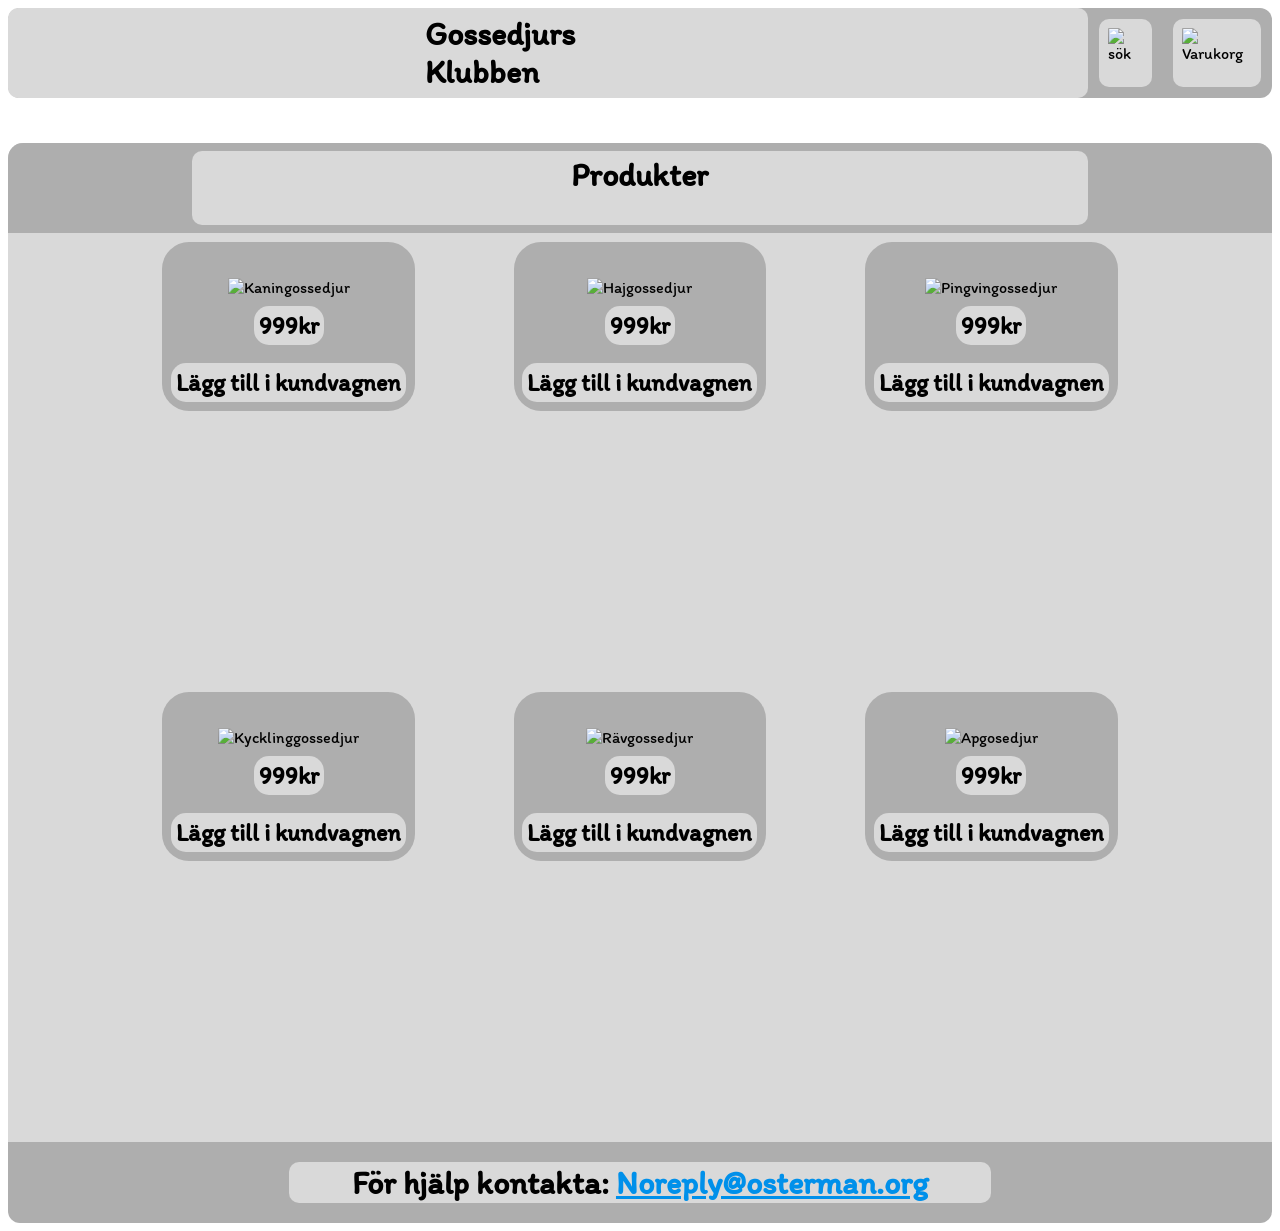
==== Slutprojekt/index.html @ 17f6d7ed "lkjhghj" ====
<!DOCTYPE html>
<html lang="sv">

<head>
    <meta charset="UTF-8">
    <meta name="viewport" content="width=device-width, initial-scale=1.0">
    <title>Gossedjurs Klubben</title>
    <link rel="stylesheet" href="style.css">
    <script defer src="scripts.js"></script>
</head>

<body onload="updateCartAmount()">
    <header>
        <h1>Gossedjurs Klubben</h1>
        <!--<button type="button"><img src="./img/ShoppingCart.webp" alt="Cart"></button>-->
        <img class="Button" src="./img/Search.webp" alt="sök" onclick="test()">
        <img class="Button" id="cartIcon" src="./img/ShoppingCart.webp" alt="Varukorg"
            onclick="toOtherPage('Checkout.html')">
    </header>
    <div id="ProductSection"></div>
    <div id="ProductHeader">
        <h1>Produkter</h1>
    </div>
    <div id="Kaningossedjur">
        <div class="Products">
            <img src="./img/Bunny.webp" alt="Kaningossedjur">
            <h2>999kr</h2>
            <h2 class="Button" onclick="sendProductToCart('Kaningossedjur')">Lägg till i kundvagnen</h2>
        </div>
    </div>
    <div id="Hajgossedjur">
        <div class="Products">
            <img src="./img/Shark.webp" alt="Hajgossedjur" onclick="updateCartAmmount()">
            <h2>999kr</h2>
            <h2 class="Button" onclick="sendProductToCart('Hajgossedjur')">Lägg till i kundvagnen</h2>
        </div>
    </div>
    <div id="Pingvingossedjur">
        <div class="Products">
            <img src="./img/Penguin.webp" alt="Pingvingossedjur">
            <h2>999kr</h2>
            <h2 class="Button" onclick="sendProductToCart('Pingvingossedjur')">Lägg till i kundvagnen</h2>
        </div>
    </div>
    <div id="Kycklinggossedjur">
        <div class="Products">
            <img src="./img/Chicken.webp" alt="Kycklinggossedjur">
            <h2>999kr</h2>
            <h2 class="Button" onclick="sendProductToCart('Kycklinggossedjur')">Lägg till i kundvagnen</h2>
        </div>
    </div>
    <div id="Rävgossedjur">
        <div class="Products">
            <img src="./img/Fox.webp" alt="Rävgossedjur">
            <h2>999kr</h2>
            <h2 class="Button" onclick="sendProductToCart('Rävgossedjur')">Lägg till i kundvagnen</h2>
        </div>
    </div>
    <div id="Apgosedjur">
        <div class="Products">
            <img src="./img/Monkey.webp" alt="Apgosedjur">
            <h2>999kr</h2>
            <h2 class="Button" onclick="sendProductToCart('Apgosedjur')">Lägg till i kundvagnen</h2>
        </div>
    </div>
    <footer>
        <h1>För hjälp kontakta: <a href="mailto:Noreply@osterman.org">Noreply@osterman.org</a></h1>
    </footer>
</body>

</html>
---- Slutprojekt/style.css ----
@import url('https://fonts.googleapis.com/css2?family=Inter:ital,opsz,wght@0,14..32,100..900;1,14..32,100..900&family=Itim&family=Nunito:ital,wght@0,200..1000;1,200..1000&display=swap');

@media screen and (max-width: 767px){
    body{
        display:flex;
        flex-direction: column;
        font-family: Itim, sans-serif;
    }
    header{
        display: flex;
        background-color: #AEAEAE;
        justify-content: space-around;
        border-radius: 20px;
        flex-direction: row;
        position: sticky;
        top: 5px;
        max-height: 10vh;
    }
    header>h1{
        background-color: #D9D9D9;
        padding-right: 20px;
        padding-left: 20px;
        padding-bottom: 5px;
        padding-top: 5px;
        border-radius: 15px;
        align-self: center;
        font-size: x-large;
    }
    header>img{
        display: flex;
        justify-content: stretch;
        max-width: 15px;
        max-height: 15px;
        align-self: center;
        padding: 10px;
        margin: 1.2vh;
        background-color: #D9D9D9;
        border-radius: 10px;
    }

    #ProductSection{
        margin-top: 20px;
        background-color: #D9D9D9;
        border-radius: 15px;
    }
    #ProductHeader{
        background-color:#AEAEAE;
        display: flex;
        justify-content: center;
        border-top-left-radius: 15px;
        border-top-right-radius: 15px;
        padding-top: 0;
    }
    #ProductHeader>h1{
        background-color: #D9D9D9;
        border-radius: 10px;
        padding-left: 30%;
        padding-right: 30%;
        padding-bottom: 5px;
        padding-top: 5px;
        margin-top: 8px;
        margin-bottom: 8px;
    }
    .Products{
        background-color: #AEAEAE;
        display: flex;
        flex-direction: column;
        margin-top: 1vh;
        margin-bottom: 2vh;
        margin-left: 5%;
        margin-right: 5%;
        border-radius: 27px;
        align-self: center;
    }
    .Products>img{
        display: flex;
        justify-content:stretch;
        align-self: center;
        max-width: 80%;
        padding-top: 4vh;
        max-height: 28vh;
    }
    .Products>h2{
        align-self: center;
        margin-top: 8px;
        padding-bottom: 8px;
        margin-bottom: 1vh;
        margin-top: 1vh;
        background-color: #D9D9D9;
        border-radius: 15px;
        padding-left: 5px;
        padding: 5px;
    }

    #Kaningossedjur{
        min-width: 0;
        min-height: 0;
    }
    #Hajgossedjur{
        min-width: 0;
        min-height: 0;
    }
    #Pingvingossedjur{
        min-width: 0;
        min-height: 0;
    }
    #Kycklinggossedjur{
        min-width: 0;
        min-height: 0;
    }
    #Rävgossedjur{
        min-width: 0;
        min-height: 0;
    }
    #Apgosedjur{
        min-width: 0;
        min-height: 0;
    }
    footer{
        display: block;
        margin-top: 1vh;
        background-color: #AEAEAE;
        border-bottom-left-radius: 20px;
        border-bottom-right-radius: 20px;
    }
    footer>h1{
        padding-top: 0.2vh;
        padding-bottom: 0.2vh;
        background-color: #D9D9D9;
        border-radius: 10px;
    }
    a:link{
        color: #0090EA;;
    }
    #cartItemCounter{
    z-index: 999;
    position: absolute;
    right: .5%;
    top: -1vh;
    background-color: red;
    padding-left: 5px;
    padding-right: 5px;
    padding-top: 2px;
    padding-bottom: 5px;
    border-radius: 500px;
    color:white;
}
}
@media screen and (min-width: 767px) and (max-width: 1022px){
    body{
        display:grid;
        grid-template-columns:0.25fr 2fr 0.25fr 2fr 0.25fr;
        grid-template-rows: 5vh 5vh 5vh 50vh 50vh 50vh 8vh;
        font-family: Itim, sans-serif;
    }
    header{
        grid-row: 1/2;
        grid-column: 1/6;
        display: flex;
        background-color: #AEAEAE;
        justify-content: space-around;
        border-radius: 12px;
        flex-direction: row;
        position: sticky;
        top: 5px
    }
    header>h1{
        background-color: #D9D9D9;
        padding-right: 25%;
        padding-left: 25%;
        padding-bottom: 0.25vh;
        padding-top: 0.25vh;
        border-radius: 10px;
        align-self: center;
        font-size: xx-large;
    }
    header>img{
        display: flex;
        justify-content: stretch;
        padding: 0.25vh;
        margin: 0.9vh;
        background-color: #D9D9D9;
        border-radius: 10px;
    }

    #ProductSection{
        grid-column: 1/6;
        grid-row: 3/7;
        background-color: #D9D9D9;
        border-radius: 15px;
    }
    #ProductHeader{
        background-color:#AEAEAE;
        display: flex;
        justify-content: center;
        border-top-left-radius: 15px;
        border-top-right-radius: 15px;
        grid-row: 3/4;
        grid-column: 1/6;
        padding-top: 0;
    }
    #ProductHeader>h1{
        background-color: #D9D9D9;
        border-radius: 10px;
        padding-left: 30%;
        padding-right: 30%;
        padding-bottom: 5px;
        padding-top: 5px;
        margin-top: 10px;
        margin-bottom: 10px;
        align-self: center;
        font-size: x-large;
    }
    .Products{
        background-color: #AEAEAE;
        display: flex;
        flex-direction: column;
        margin-top: 1vh;
        margin-bottom: 2vh;
        margin-left: 5%;
        margin-right: 5%;
        border-radius: 27px;
        align-self: center;
    }
    .Products>img{
        display: flex;
        justify-content:stretch;
        align-self: center;
        max-width: 80%;
        padding-top: 4vh;
        max-height: 28vh;
    }
    .Products>h2{
        align-self: center;
        margin-top: 8px;
        padding-bottom: 8px;
        margin-bottom: 1vh;
        margin-top: 1vh;
        background-color: #D9D9D9;
        border-radius: 15px;
        padding-left: 5px;
        padding: 5px;
        font-size: xx-large;
    }

    #Kaningossedjur{
        grid-row: 4/5;
        grid-column: 2/3;
        min-width: 0;
        min-height: 0;
    }
    #Hajgossedjur{
        grid-row: 4/5;
        grid-column: 4/5;
        min-width: 0;
        min-height: 0;
    }
    #Pingvingossedjur{
        grid-row: 6/7;
        grid-column: 2/3;
        min-width: 0;
        min-height: 0;
    }
    #Kycklinggossedjur{
        grid-row: 5/6;
        grid-column: 2/3;
        min-width: 0;
        min-height: 0;
    }
    #Rävgossedjur{
        grid-row: 5/6;
        grid-column: 4/5;
        min-width: 0;
        min-height: 0;
    }
    #Apgosedjur{
        grid-row: 6/7;
        grid-column: 4/5;
        min-width: 0;
        min-height: 0;
    }
    footer{
        margin-top: 1vh;
        grid-row: 7/8;
        grid-column: 1/6;
        display: flex;
        background-color: #AEAEAE;
        justify-content: center;
        border-bottom-left-radius: 12px;
        border-bottom-right-radius: 12px;
        flex-direction: row;
        font-size: smaller;
    }
    footer>h1{
        padding-top: 0.3vh;
        padding-bottom: 0.3vh;
        padding-left: 10%;
        padding-right: 10%;
        background-color: #D9D9D9;
        border-radius: 10px;
        align-self: center;
    }
    a:link{
        color: #0090EA;;
    }
    #cartItemCounter{
    z-index: 999;
    position: absolute;
    right: .5%;
    top: -1.3vh;
    background-color: red;
    padding-left: 5px;
    padding-right: 5px;
    padding-top: 2px;
    padding-bottom: 5px;
    border-radius: 500px;
    color:white;
}

}
@media screen and (min-width: 1023px){
    body{
        display:grid;
        grid-template-columns:0.5fr 1fr 0.25fr 1fr 0.25fr 1fr 0.5fr;
        grid-template-rows: 10vh 5vh 10vh 50vh 50vh 10vh;
        font-family: Itim, sans-serif;
    }
    header{
        grid-row: 1/2;
        grid-column: 1/8;
        display: flex;
        background-color: #AEAEAE;
        justify-content: space-around;
        border-radius: 12px;
        flex-direction: row;
        position: sticky;
        top: 5px
    }
    header>h1{
        background-color: #D9D9D9;
        padding-right: 33%;
        padding-left: 33%;
        padding-bottom: 0.8vh;
        padding-top: 0.8vh;
        border-radius: 10px;
        align-self: center;
    }
    header>img{
        display: flex;
        justify-content: stretch;
        padding: 1vh;
        margin: 1.2vh;
        background-color: #D9D9D9;
        border-radius: 10px;
    }

    #ProductSection{
        grid-column: 1/8;
        grid-row: 3/7;
        background-color: #D9D9D9;
        border-radius: 15px;
    }
    #ProductHeader{
        background-color:#AEAEAE;
        display: flex;
        justify-content: center;
        border-top-left-radius: 15px;
        border-top-right-radius: 15px;
        grid-row: 3/4;
        grid-column: 1/8;
        padding-top: 0;
    }
    #ProductHeader>h1{
        background-color: #D9D9D9;
        border-radius: 10px;
        padding-left: 30%;
        padding-right: 30%;
        padding-bottom: 5px;
        padding-top: 5px;
        margin-top: 8px;
        margin-bottom: 8px;
    }
    .Products{
        background-color: #AEAEAE;
        display: flex;
        flex-direction: column;
        margin-top: 1vh;
        margin-bottom: 2vh;
        margin-left: 5%;
        margin-right: 5%;
        border-radius: 27px;
        align-self: center;
    }
    .Products>img{
        display: flex;
        justify-content:stretch;
        align-self: center;
        max-width: 80%;
        padding-top: 4vh;
        max-height: 28vh;
    }
    .Products>h2{
        align-self: center;
        margin-top: 8px;
        padding-bottom: 8px;
        margin-bottom: 1vh;
        margin-top: 1vh;
        background-color: #D9D9D9;
        border-radius: 15px;
        padding-left: 5px;
        padding: 5px;
    }

    #Kaningossedjur{
        grid-row: 4/5;
        grid-column: 2/3;
        min-width: 0;
        min-height: 0;
    }
    #Hajgossedjur{
        grid-row: 4/5;
        grid-column: 4/5;
        min-width: 0;
        min-height: 0;
    }
    #Pingvingossedjur{
        grid-row: 4/5;
        grid-column: 6/7;
        min-width: 0;
        min-height: 0;
    }
    #Kycklinggossedjur{
        grid-row: 5/6;
        grid-column: 2/3;
        min-width: 0;
        min-height: 0;
    }
    #Rävgossedjur{
        grid-row: 5/6;
        grid-column: 4/5;
        min-width: 0;
        min-height: 0;
    }
    #Apgosedjur{
        grid-row: 5/6;
        grid-column: 6/7;
        min-width: 0;
        min-height: 0;
    }
    footer{
        margin-top: 1vh;
        grid-row: 6/7;
        grid-column: 1/8;
        display: flex;
        background-color: #AEAEAE;
        justify-content: space-around;
        border-bottom-left-radius: 12px;
        border-bottom-right-radius: 12px;
        flex-direction: row;
    }
    footer>h1{
        padding-top: 0.2vh;
        padding-bottom: 0.2vh;
        padding-left: 5%;
        padding-right: 5%;
        background-color: #D9D9D9;
        border-radius: 10px;
        align-self: center;
    }
    a:link{
        color: #0090EA;;
    }
    #cartItemCounter{
    z-index: 999;
    position: absolute;
    right: .5%;
    top: -3vh;
    background-color: red;
    padding-left: 5px;
    padding-right: 5px;
    padding-top: 2px;
    padding-bottom: 5px;
    border-radius: 500px;
    color:white;
}

}

.Button:hover{
    box-shadow: 5px 5px 10px rgba(109, 109, 109, 0.5);
    cursor: pointer;
}
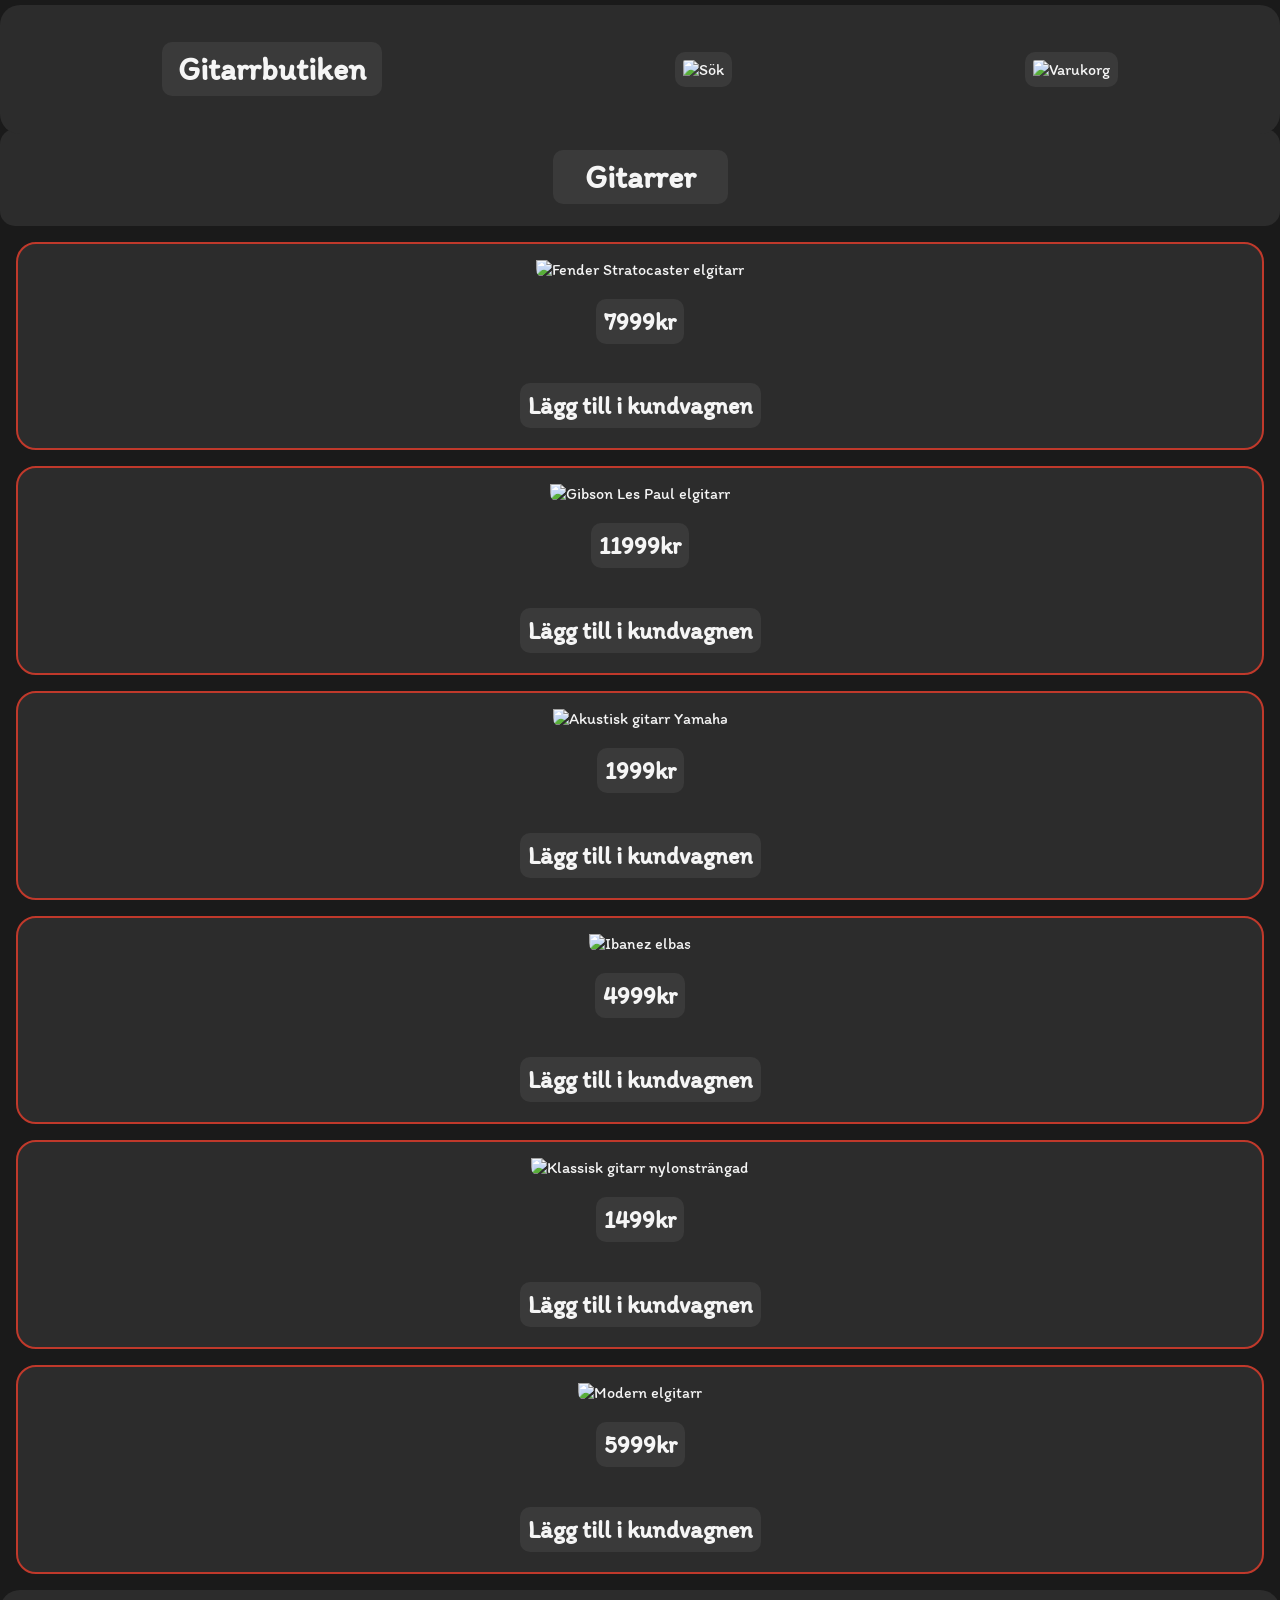
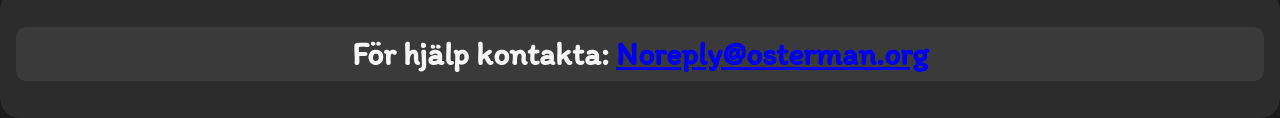
==== commit bba1f91d: "Ändrade temat till en "gitarr-affär", behövde även anpassa hela koden efter kriterierna (glömde viss" ====
--- a/Slutprojekt/index.html
+++ b/Slutprojekt/index.html
@@ -4,65 +4,74 @@
 <head>
     <meta charset="UTF-8">
     <meta name="viewport" content="width=device-width, initial-scale=1.0">
-    <title>Gossedjurs Klubben</title>
+    <title>Gitarrbutiken</title>
     <link rel="stylesheet" href="style.css">
     <script defer src="scripts.js"></script>
 </head>
 
 <body onload="updateCartAmount()">
     <header>
-        <h1>Gossedjurs Klubben</h1>
-        <!--<button type="button"><img src="./img/ShoppingCart.webp" alt="Cart"></button>-->
-        <img class="Button" src="./img/Search.webp" alt="sök" onclick="test()">
+        <h1>Gitarrbutiken</h1>
+
+        <img class="Button" src="./img/Search.webp" alt="Sök" onclick="test()">
         <img class="Button" id="cartIcon" src="./img/ShoppingCart.webp" alt="Varukorg"
             onclick="toOtherPage('Checkout.html')">
     </header>
+
     <div id="ProductSection"></div>
+
     <div id="ProductHeader">
-        <h1>Produkter</h1>
+        <h1>Gitarrer</h1>
     </div>
-    <div id="Kaningossedjur">
+
+    <div id="Stratocaster">
         <div class="Products">
-            <img src="./img/Bunny.webp" alt="Kaningossedjur">
-            <h2>999kr</h2>
-            <h2 class="Button" onclick="sendProductToCart('Kaningossedjur')">Lägg till i kundvagnen</h2>
+            <img src="./img/Stratocaster.webp" alt="Fender Stratocaster elgitarr">
+            <h2>7999kr</h2>
+            <h2 class="Button" onclick="sendProductToCart('Stratocaster')">Lägg till i kundvagnen</h2>
         </div>
     </div>
-    <div id="Hajgossedjur">
+
+    <div id="LesPaul">
         <div class="Products">
-            <img src="./img/Shark.webp" alt="Hajgossedjur" onclick="updateCartAmmount()">
-            <h2>999kr</h2>
-            <h2 class="Button" onclick="sendProductToCart('Hajgossedjur')">Lägg till i kundvagnen</h2>
+            <img src="./img/LesPaul.webp" alt="Gibson Les Paul elgitarr">
+            <h2>11999kr</h2>
+            <h2 class="Button" onclick="sendProductToCart('LesPaul')">Lägg till i kundvagnen</h2>
         </div>
     </div>
-    <div id="Pingvingossedjur">
+
+    <div id="AkustiskGitarr">
         <div class="Products">
-            <img src="./img/Penguin.webp" alt="Pingvingossedjur">
-            <h2>999kr</h2>
-            <h2 class="Button" onclick="sendProductToCart('Pingvingossedjur')">Lägg till i kundvagnen</h2>
+            <img src="./img/Acoustic.webp" alt="Akustisk gitarr Yamaha">
+            <h2>1999kr</h2>
+            <h2 class="Button" onclick="sendProductToCart('AkustiskGitarr')">Lägg till i kundvagnen</h2>
         </div>
     </div>
-    <div id="Kycklinggossedjur">
+
+    <div id="Elbas">
         <div class="Products">
-            <img src="./img/Chicken.webp" alt="Kycklinggossedjur">
-            <h2>999kr</h2>
-            <h2 class="Button" onclick="sendProductToCart('Kycklinggossedjur')">Lägg till i kundvagnen</h2>
+            <img src="./img/Bass.webp" alt="Ibanez elbas">
+            <h2>4999kr</h2>
+            <h2 class="Button" onclick="sendProductToCart('Elbas')">Lägg till i kundvagnen</h2>
         </div>
     </div>
-    <div id="Rävgossedjur">
+
+    <div id="KlassiskGitarr">
         <div class="Products">
-            <img src="./img/Fox.webp" alt="Rävgossedjur">
-            <h2>999kr</h2>
-            <h2 class="Button" onclick="sendProductToCart('Rävgossedjur')">Lägg till i kundvagnen</h2>
+            <img src="./img/Classical.webp" alt="Klassisk gitarr nylonsträngad">
+            <h2>1499kr</h2>
+            <h2 class="Button" onclick="sendProductToCart('KlassiskGitarr')">Lägg till i kundvagnen</h2>
         </div>
     </div>
-    <div id="Apgosedjur">
+
+    <div id="ModernElgitarr">
         <div class="Products">
-            <img src="./img/Monkey.webp" alt="Apgosedjur">
-            <h2>999kr</h2>
-            <h2 class="Button" onclick="sendProductToCart('Apgosedjur')">Lägg till i kundvagnen</h2>
+            <img src="./img/Electric.webp" alt="Modern elgitarr">
+            <h2>5999kr</h2>
+            <h2 class="Button" onclick="sendProductToCart('ModernElgitarr')">Lägg till i kundvagnen</h2>
         </div>
     </div>
+
     <footer>
         <h1>För hjälp kontakta: <a href="mailto:Noreply@osterman.org">Noreply@osterman.org</a></h1>
     </footer>
--- a/Slutprojekt/style.css
+++ b/Slutprojekt/style.css
@@ -1,492 +1,115 @@
-@import url('https://fonts.googleapis.com/css2?family=Inter:ital,opsz,wght@0,14..32,100..900;1,14..32,100..900&family=Itim&family=Nunito:ital,wght@0,200..1000;1,200..1000&display=swap');
+@import url('https://fonts.googleapis.com/css2?family=Itim&display=swap');
 
-@media screen and (max-width: 767px){
-    body{
-        display:flex;
-        flex-direction: column;
-        font-family: Itim, sans-serif;
-    }
-    header{
-        display: flex;
-        background-color: #AEAEAE;
-        justify-content: space-around;
-        border-radius: 20px;
-        flex-direction: row;
-        position: sticky;
-        top: 5px;
-        max-height: 10vh;
-    }
-    header>h1{
-        background-color: #D9D9D9;
-        padding-right: 20px;
-        padding-left: 20px;
-        padding-bottom: 5px;
-        padding-top: 5px;
-        border-radius: 15px;
-        align-self: center;
-        font-size: x-large;
-    }
-    header>img{
-        display: flex;
-        justify-content: stretch;
-        max-width: 15px;
-        max-height: 15px;
-        align-self: center;
-        padding: 10px;
-        margin: 1.2vh;
-        background-color: #D9D9D9;
-        border-radius: 10px;
-    }
+/* Grund */
 
-    #ProductSection{
-        margin-top: 20px;
-        background-color: #D9D9D9;
-        border-radius: 15px;
-    }
-    #ProductHeader{
-        background-color:#AEAEAE;
-        display: flex;
-        justify-content: center;
-        border-top-left-radius: 15px;
-        border-top-right-radius: 15px;
-        padding-top: 0;
-    }
-    #ProductHeader>h1{
-        background-color: #D9D9D9;
-        border-radius: 10px;
-        padding-left: 30%;
-        padding-right: 30%;
-        padding-bottom: 5px;
-        padding-top: 5px;
-        margin-top: 8px;
-        margin-bottom: 8px;
-    }
-    .Products{
-        background-color: #AEAEAE;
-        display: flex;
-        flex-direction: column;
-        margin-top: 1vh;
-        margin-bottom: 2vh;
-        margin-left: 5%;
-        margin-right: 5%;
-        border-radius: 27px;
-        align-self: center;
-    }
-    .Products>img{
-        display: flex;
-        justify-content:stretch;
-        align-self: center;
-        max-width: 80%;
-        padding-top: 4vh;
-        max-height: 28vh;
-    }
-    .Products>h2{
-        align-self: center;
-        margin-top: 8px;
-        padding-bottom: 8px;
-        margin-bottom: 1vh;
-        margin-top: 1vh;
-        background-color: #D9D9D9;
-        border-radius: 15px;
-        padding-left: 5px;
-        padding: 5px;
-    }
-
-    #Kaningossedjur{
-        min-width: 0;
-        min-height: 0;
-    }
-    #Hajgossedjur{
-        min-width: 0;
-        min-height: 0;
-    }
-    #Pingvingossedjur{
-        min-width: 0;
-        min-height: 0;
-    }
-    #Kycklinggossedjur{
-        min-width: 0;
-        min-height: 0;
-    }
-    #Rävgossedjur{
-        min-width: 0;
-        min-height: 0;
-    }
-    #Apgosedjur{
-        min-width: 0;
-        min-height: 0;
-    }
-    footer{
-        display: block;
-        margin-top: 1vh;
-        background-color: #AEAEAE;
-        border-bottom-left-radius: 20px;
-        border-bottom-right-radius: 20px;
-    }
-    footer>h1{
-        padding-top: 0.2vh;
-        padding-bottom: 0.2vh;
-        background-color: #D9D9D9;
-        border-radius: 10px;
-    }
-    a:link{
-        color: #0090EA;;
-    }
-    #cartItemCounter{
-    z-index: 999;
-    position: absolute;
-    right: .5%;
-    top: -1vh;
-    background-color: red;
-    padding-left: 5px;
-    padding-right: 5px;
-    padding-top: 2px;
-    padding-bottom: 5px;
-    border-radius: 500px;
-    color:white;
-}
-}
-@media screen and (min-width: 767px) and (max-width: 1022px){
-    body{
-        display:grid;
-        grid-template-columns:0.25fr 2fr 0.25fr 2fr 0.25fr;
-        grid-template-rows: 5vh 5vh 5vh 50vh 50vh 50vh 8vh;
-        font-family: Itim, sans-serif;
-    }
-    header{
-        grid-row: 1/2;
-        grid-column: 1/6;
-        display: flex;
-        background-color: #AEAEAE;
-        justify-content: space-around;
-        border-radius: 12px;
-        flex-direction: row;
-        position: sticky;
-        top: 5px
-    }
-    header>h1{
-        background-color: #D9D9D9;
-        padding-right: 25%;
-        padding-left: 25%;
-        padding-bottom: 0.25vh;
-        padding-top: 0.25vh;
-        border-radius: 10px;
-        align-self: center;
-        font-size: xx-large;
-    }
-    header>img{
-        display: flex;
-        justify-content: stretch;
-        padding: 0.25vh;
-        margin: 0.9vh;
-        background-color: #D9D9D9;
-        border-radius: 10px;
-    }
-
-    #ProductSection{
-        grid-column: 1/6;
-        grid-row: 3/7;
-        background-color: #D9D9D9;
-        border-radius: 15px;
-    }
-    #ProductHeader{
-        background-color:#AEAEAE;
-        display: flex;
-        justify-content: center;
-        border-top-left-radius: 15px;
-        border-top-right-radius: 15px;
-        grid-row: 3/4;
-        grid-column: 1/6;
-        padding-top: 0;
-    }
-    #ProductHeader>h1{
-        background-color: #D9D9D9;
-        border-radius: 10px;
-        padding-left: 30%;
-        padding-right: 30%;
-        padding-bottom: 5px;
-        padding-top: 5px;
-        margin-top: 10px;
-        margin-bottom: 10px;
-        align-self: center;
-        font-size: x-large;
-    }
-    .Products{
-        background-color: #AEAEAE;
-        display: flex;
-        flex-direction: column;
-        margin-top: 1vh;
-        margin-bottom: 2vh;
-        margin-left: 5%;
-        margin-right: 5%;
-        border-radius: 27px;
-        align-self: center;
-    }
-    .Products>img{
-        display: flex;
-        justify-content:stretch;
-        align-self: center;
-        max-width: 80%;
-        padding-top: 4vh;
-        max-height: 28vh;
-    }
-    .Products>h2{
-        align-self: center;
-        margin-top: 8px;
-        padding-bottom: 8px;
-        margin-bottom: 1vh;
-        margin-top: 1vh;
-        background-color: #D9D9D9;
-        border-radius: 15px;
-        padding-left: 5px;
-        padding: 5px;
-        font-size: xx-large;
-    }
-
-    #Kaningossedjur{
-        grid-row: 4/5;
-        grid-column: 2/3;
-        min-width: 0;
-        min-height: 0;
-    }
-    #Hajgossedjur{
-        grid-row: 4/5;
-        grid-column: 4/5;
-        min-width: 0;
-        min-height: 0;
-    }
-    #Pingvingossedjur{
-        grid-row: 6/7;
-        grid-column: 2/3;
-        min-width: 0;
-        min-height: 0;
-    }
-    #Kycklinggossedjur{
-        grid-row: 5/6;
-        grid-column: 2/3;
-        min-width: 0;
-        min-height: 0;
-    }
-    #Rävgossedjur{
-        grid-row: 5/6;
-        grid-column: 4/5;
-        min-width: 0;
-        min-height: 0;
-    }
-    #Apgosedjur{
-        grid-row: 6/7;
-        grid-column: 4/5;
-        min-width: 0;
-        min-height: 0;
-    }
-    footer{
-        margin-top: 1vh;
-        grid-row: 7/8;
-        grid-column: 1/6;
-        display: flex;
-        background-color: #AEAEAE;
-        justify-content: center;
-        border-bottom-left-radius: 12px;
-        border-bottom-right-radius: 12px;
-        flex-direction: row;
-        font-size: smaller;
-    }
-    footer>h1{
-        padding-top: 0.3vh;
-        padding-bottom: 0.3vh;
-        padding-left: 10%;
-        padding-right: 10%;
-        background-color: #D9D9D9;
-        border-radius: 10px;
-        align-self: center;
-    }
-    a:link{
-        color: #0090EA;;
-    }
-    #cartItemCounter{
-    z-index: 999;
-    position: absolute;
-    right: .5%;
-    top: -1.3vh;
-    background-color: red;
-    padding-left: 5px;
-    padding-right: 5px;
-    padding-top: 2px;
-    padding-bottom: 5px;
-    border-radius: 500px;
-    color:white;
+:root{
+    --bg:#1a1a1a;
+    --primary:#2c2c2c;
+    --secondary:#3a3a3a;
+    --accent:#c0392b;
+    --text:#f5f5f5;
 }
 
-}
-@media screen and (min-width: 1023px){
-    body{
-        display:grid;
-        grid-template-columns:0.5fr 1fr 0.25fr 1fr 0.25fr 1fr 0.5fr;
-        grid-template-rows: 10vh 5vh 10vh 50vh 50vh 10vh;
-        font-family: Itim, sans-serif;
-    }
-    header{
-        grid-row: 1/2;
-        grid-column: 1/8;
-        display: flex;
-        background-color: #AEAEAE;
-        justify-content: space-around;
-        border-radius: 12px;
-        flex-direction: row;
-        position: sticky;
-        top: 5px
-    }
-    header>h1{
-        background-color: #D9D9D9;
-        padding-right: 33%;
-        padding-left: 33%;
-        padding-bottom: 0.8vh;
-        padding-top: 0.8vh;
-        border-radius: 10px;
-        align-self: center;
-    }
-    header>img{
-        display: flex;
-        justify-content: stretch;
-        padding: 1vh;
-        margin: 1.2vh;
-        background-color: #D9D9D9;
-        border-radius: 10px;
-    }
-
-    #ProductSection{
-        grid-column: 1/8;
-        grid-row: 3/7;
-        background-color: #D9D9D9;
-        border-radius: 15px;
-    }
-    #ProductHeader{
-        background-color:#AEAEAE;
-        display: flex;
-        justify-content: center;
-        border-top-left-radius: 15px;
-        border-top-right-radius: 15px;
-        grid-row: 3/4;
-        grid-column: 1/8;
-        padding-top: 0;
-    }
-    #ProductHeader>h1{
-        background-color: #D9D9D9;
-        border-radius: 10px;
-        padding-left: 30%;
-        padding-right: 30%;
-        padding-bottom: 5px;
-        padding-top: 5px;
-        margin-top: 8px;
-        margin-bottom: 8px;
-    }
-    .Products{
-        background-color: #AEAEAE;
-        display: flex;
-        flex-direction: column;
-        margin-top: 1vh;
-        margin-bottom: 2vh;
-        margin-left: 5%;
-        margin-right: 5%;
-        border-radius: 27px;
-        align-self: center;
-    }
-    .Products>img{
-        display: flex;
-        justify-content:stretch;
-        align-self: center;
-        max-width: 80%;
-        padding-top: 4vh;
-        max-height: 28vh;
-    }
-    .Products>h2{
-        align-self: center;
-        margin-top: 8px;
-        padding-bottom: 8px;
-        margin-bottom: 1vh;
-        margin-top: 1vh;
-        background-color: #D9D9D9;
-        border-radius: 15px;
-        padding-left: 5px;
-        padding: 5px;
-    }
-
-    #Kaningossedjur{
-        grid-row: 4/5;
-        grid-column: 2/3;
-        min-width: 0;
-        min-height: 0;
-    }
-    #Hajgossedjur{
-        grid-row: 4/5;
-        grid-column: 4/5;
-        min-width: 0;
-        min-height: 0;
-    }
-    #Pingvingossedjur{
-        grid-row: 4/5;
-        grid-column: 6/7;
-        min-width: 0;
-        min-height: 0;
-    }
-    #Kycklinggossedjur{
-        grid-row: 5/6;
-        grid-column: 2/3;
-        min-width: 0;
-        min-height: 0;
-    }
-    #Rävgossedjur{
-        grid-row: 5/6;
-        grid-column: 4/5;
-        min-width: 0;
-        min-height: 0;
-    }
-    #Apgosedjur{
-        grid-row: 5/6;
-        grid-column: 6/7;
-        min-width: 0;
-        min-height: 0;
-    }
-    footer{
-        margin-top: 1vh;
-        grid-row: 6/7;
-        grid-column: 1/8;
-        display: flex;
-        background-color: #AEAEAE;
-        justify-content: space-around;
-        border-bottom-left-radius: 12px;
-        border-bottom-right-radius: 12px;
-        flex-direction: row;
-    }
-    footer>h1{
-        padding-top: 0.2vh;
-        padding-bottom: 0.2vh;
-        padding-left: 5%;
-        padding-right: 5%;
-        background-color: #D9D9D9;
-        border-radius: 10px;
-        align-self: center;
-    }
-    a:link{
-        color: #0090EA;;
-    }
-    #cartItemCounter{
-    z-index: 999;
-    position: absolute;
-    right: .5%;
-    top: -3vh;
-    background-color: red;
-    padding-left: 5px;
-    padding-right: 5px;
-    padding-top: 2px;
-    padding-bottom: 5px;
-    border-radius: 500px;
-    color:white;
+body{
+    margin:0;
+    font-family: Itim, sans-serif;
+    background-color: var(--bg);
+    color: var(--text);
 }
 
+/* Header */
+
+header{
+    display:flex;
+    justify-content:space-around;
+    align-items:center;
+    background-color: var(--primary);
+    border-radius:20px;
+    position:sticky;
+    top:5px;
+    padding:1rem;
 }
 
+header>h1{
+    background-color: var(--secondary);
+    padding:0.5rem 1rem;
+    border-radius:10px;
+}
+
+/* ikoner */
+header img{
+    background-color: var(--secondary);
+    padding:0.5rem;
+    border-radius:10px;
+}
+
+/* Produkter */
+
+#ProductHeader{
+    background-color: var(--primary);
+    text-align:center;
+    border-radius:15px;
+}
+
+#ProductHeader>h1{
+    background-color: var(--secondary);
+    display:inline-block;
+    padding:0.5rem 2rem;
+    border-radius:10px;
+}
+
+.Products{
+    background-color: var(--primary);
+    margin:1rem;
+    border-radius:20px;
+    display:flex;
+    flex-direction:column;
+    align-items:center;
+    border:2px solid var(--accent);
+}
+
+.Products img{
+    max-width:80%;
+    border-radius:10px;
+    padding-top:1rem;
+}
+
+.Products h2{
+    background-color: var(--secondary);
+    padding:0.5rem;
+    border-radius:10px;
+}
+
+/* Footer */
+
+footer{
+    background-color: var(--primary);
+    text-align:center;
+    padding:1rem;
+    border-radius:20px;
+}
+
+footer h1{
+    background-color: var(--secondary);
+    padding:0.5rem;
+    border-radius:10px;
+}
+
+/* Knappar */
+
 .Button:hover{
-    box-shadow: 5px 5px 10px rgba(109, 109, 109, 0.5);
-    cursor: pointer;
+    box-shadow:0 0 15px rgba(192,57,43,0.6);
+    cursor:pointer;
+}
+
+/* Varukorg */
+
+#cartItemCounter{
+    position:absolute;
+    right:0.5rem;
+    top:-1rem;
+    background-color:red;
+    color:white;
+    padding:0.2rem 0.5rem;
+    border-radius:50%;
 }
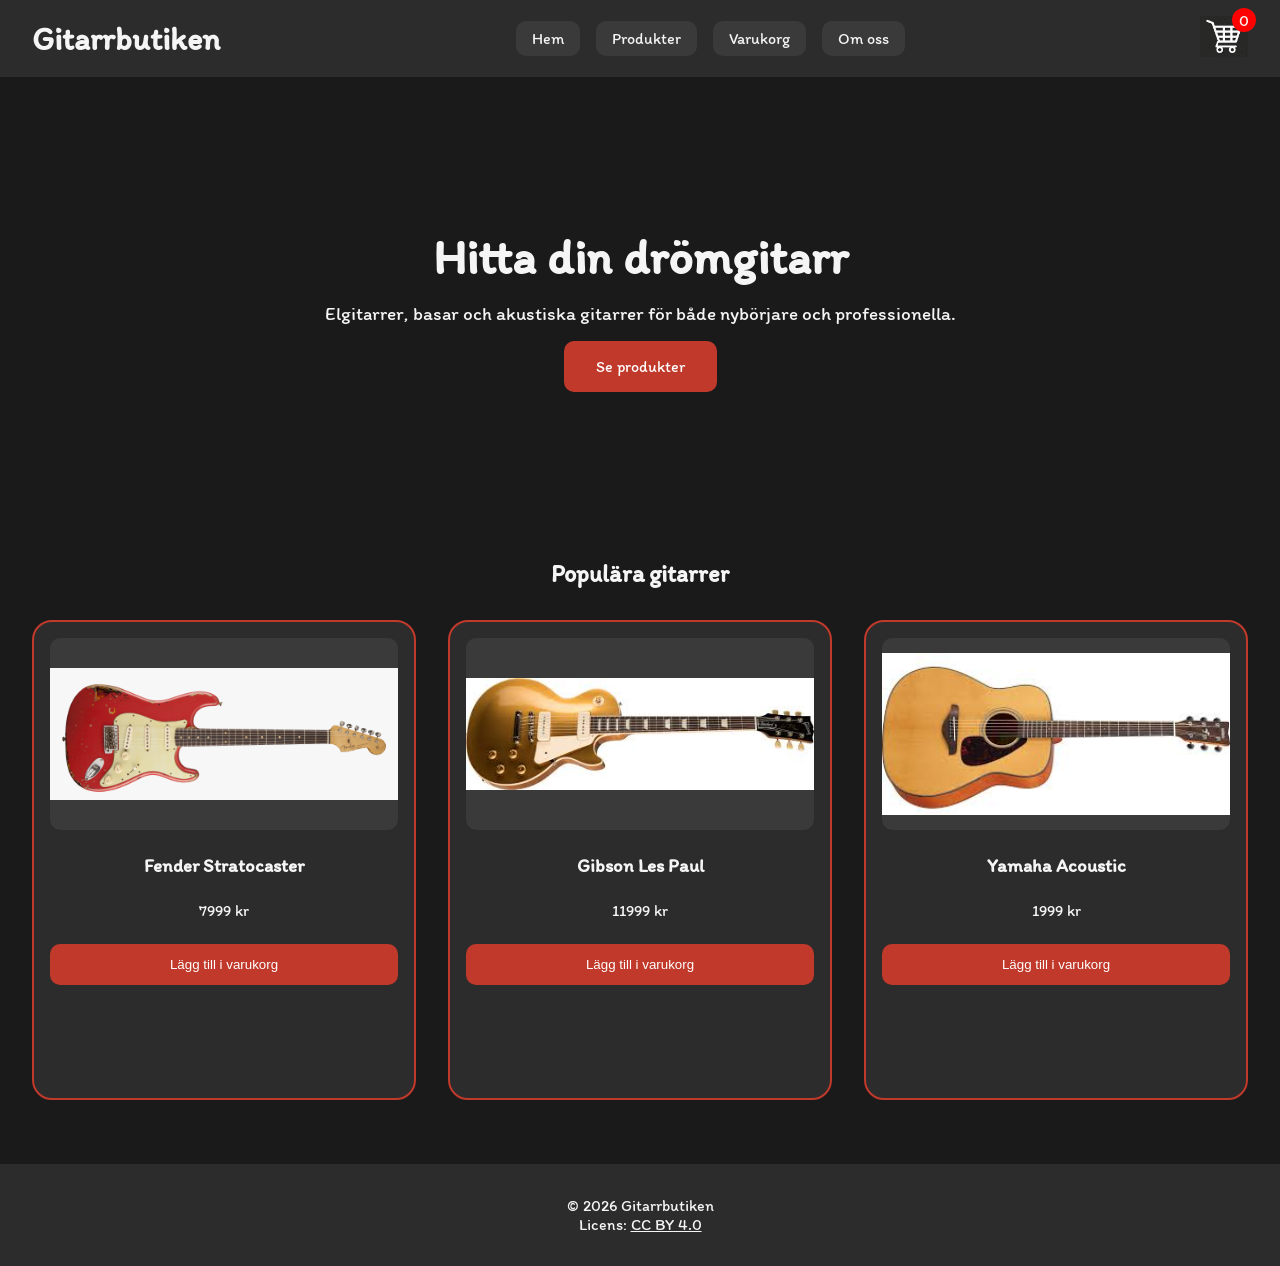
==== commit d4988fe2: "Har nu lyckats få en tydlig struktur och en faktiskt bra webbsida men temat av gitarr-affär. En del " ====
--- a/Slutprojekt/index.html
+++ b/Slutprojekt/index.html
@@ -6,74 +6,89 @@
     <meta name="viewport" content="width=device-width, initial-scale=1.0">
     <title>Gitarrbutiken</title>
     <link rel="stylesheet" href="style.css">
-    <script defer src="scripts.js"></script>
+    <script defer src="script.js"></script>
 </head>
 
-<body onload="updateCartAmount()">
+<body onload="updateCartCounter()">
     <header>
         <h1>Gitarrbutiken</h1>
-
-        <img class="Button" src="./img/Search.webp" alt="Sök" onclick="test()">
-        <img class="Button" id="cartIcon" src="./img/ShoppingCart.webp" alt="Varukorg"
-            onclick="toOtherPage('Checkout.html')">
+        <nav aria-label="Huvudmeny">
+            <a href="index.html">Hem</a>
+            <a href="products.html">Produkter</a>
+            <a href="checkout.html">Varukorg</a>
+            <a href="about.html">Om oss</a>
+        </nav>
+        <div class="cart-container">
+            <img id="cartIcon" src="./bilder/cart.jpg" alt="Varukorg" onclick="goToPage('checkout.html')">
+            <p id="cartCounter">0</p>
+        </div>
     </header>
-
-    <div id="ProductSection"></div>
-
-    <div id="ProductHeader">
-        <h1>Gitarrer</h1>
-    </div>
-
-    <div id="Stratocaster">
-        <div class="Products">
-            <img src="./img/Stratocaster.webp" alt="Fender Stratocaster elgitarr">
-            <h2>7999kr</h2>
-            <h2 class="Button" onclick="sendProductToCart('Stratocaster')">Lägg till i kundvagnen</h2>
-        </div>
-    </div>
-
-    <div id="LesPaul">
-        <div class="Products">
-            <img src="./img/LesPaul.webp" alt="Gibson Les Paul elgitarr">
-            <h2>11999kr</h2>
-            <h2 class="Button" onclick="sendProductToCart('LesPaul')">Lägg till i kundvagnen</h2>
-        </div>
-    </div>
-
-    <div id="AkustiskGitarr">
-        <div class="Products">
-            <img src="./img/Acoustic.webp" alt="Akustisk gitarr Yamaha">
-            <h2>1999kr</h2>
-            <h2 class="Button" onclick="sendProductToCart('AkustiskGitarr')">Lägg till i kundvagnen</h2>
-        </div>
-    </div>
-
-    <div id="Elbas">
-        <div class="Products">
-            <img src="./img/Bass.webp" alt="Ibanez elbas">
-            <h2>4999kr</h2>
-            <h2 class="Button" onclick="sendProductToCart('Elbas')">Lägg till i kundvagnen</h2>
-        </div>
-    </div>
-
-    <div id="KlassiskGitarr">
-        <div class="Products">
-            <img src="./img/Classical.webp" alt="Klassisk gitarr nylonsträngad">
-            <h2>1499kr</h2>
-            <h2 class="Button" onclick="sendProductToCart('KlassiskGitarr')">Lägg till i kundvagnen</h2>
-        </div>
-    </div>
-
-    <div id="ModernElgitarr">
-        <div class="Products">
-            <img src="./img/Electric.webp" alt="Modern elgitarr">
-            <h2>5999kr</h2>
-            <h2 class="Button" onclick="sendProductToCart('ModernElgitarr')">Lägg till i kundvagnen</h2>
-        </div>
-    </div>
-
+    <main>
+        <section class="hero">
+            <div class="hero-text">
+                <h2>Hitta din drömgitarr</h2>
+                <p>
+                    Elgitarrer, basar och akustiska gitarrer
+                    för både nybörjare och professionella.
+                </p>
+                <a class="hero-button" href="products.html">
+                    Se produkter
+                </a>
+            </div>
+        </section>
+        <section class="product-section">
+            <h2>Populära gitarrer</h2>
+            <div class="product-grid">
+                <article class="product-card">
+                    <img src="./bilder/310-3106714_fender-stratocaster-png-transparent-png.png"
+                        alt="Fender Stratocaster">
+                    <h3>Fender Stratocaster</h3>
+                    <p>7999 kr</p>
+                    <button onclick="addToCart(
+                        'Fender Stratocaster',
+                        '7999 kr',
+                        './images/stratocaster.webp'
+                    )">
+                        Lägg till i varukorg
+                    </button>
+                </article>
+                <article class="product-card">
+                    <img src="./bilder/gibson.jpg" alt="Gibson Les Paul">
+                    <h3>Gibson Les Paul</h3>
+                    <p>11999 kr</p>
+                    <button onclick="addToCart(
+                        'Gibson Les Paul',
+                        '11999 kr',
+                        './images/lespaul.webp'
+                    )">
+                        Lägg till i varukorg
+                    </button>
+                </article>
+                <article class="product-card">
+                    <img src="./bilder/Yamaha_FG800J.jpg" alt="Akustisk Yamaha gitarr">
+                    <h3>Yamaha Acoustic</h3>
+                    <p>1999 kr</p>
+                    <button onclick="addToCart(
+                        'Yamaha Acoustic',
+                        '1999 kr',
+                        './images/acoustic.webp'
+                    )">
+                        Lägg till i varukorg
+                    </button>
+                </article>
+            </div>
+        </section>
+    </main>
     <footer>
-        <h1>För hjälp kontakta: <a href="mailto:Noreply@osterman.org">Noreply@osterman.org</a></h1>
+        <p>
+            © 2026 Gitarrbutiken
+        </p>
+        <p>
+            Licens:
+            <a href="https://creativecommons.org/licenses/by/4.0/">
+                CC BY 4.0
+            </a>
+        </p>
     </footer>
 </body>
 
--- a/Slutprojekt/style.css
+++ b/Slutprojekt/style.css
@@ -1,6 +1,4 @@
 @import url('https://fonts.googleapis.com/css2?family=Itim&display=swap');
-
-/* Grund */
 
 :root{
     --bg:#1a1a1a;
@@ -10,106 +8,214 @@
     --text:#f5f5f5;
 }
 
+*{
+    margin:0;
+    padding:0;
+    box-sizing:border-box;
+}
+
 body{
-    margin:0;
-    font-family: Itim, sans-serif;
-    background-color: var(--bg);
-    color: var(--text);
-}
-
-/* Header */
+    font-family:Itim, sans-serif;
+    background-color:var(--bg);
+    color:var(--text);
+}
 
 header{
     display:flex;
-    justify-content:space-around;
+    justify-content:space-between;
     align-items:center;
-    background-color: var(--primary);
-    border-radius:20px;
+    background-color:var(--primary);
+    padding:1rem 2rem;
     position:sticky;
-    top:5px;
-    padding:1rem;
-}
-
-header>h1{
-    background-color: var(--secondary);
+    top:0;
+    z-index:100;
+}
+
+header h1{
+    font-size:2rem;
+}
+
+nav{
+    display:flex;
+    gap:1rem;
+}
+
+nav a{
+    text-decoration:none;
+    color:var(--text);
+    background-color:var(--secondary);
     padding:0.5rem 1rem;
     border-radius:10px;
-}
-
-/* ikoner */
-header img{
-    background-color: var(--secondary);
-    padding:0.5rem;
-    border-radius:10px;
-}
-
-/* Produkter */
-
-#ProductHeader{
-    background-color: var(--primary);
-    text-align:center;
-    border-radius:15px;
-}
-
-#ProductHeader>h1{
-    background-color: var(--secondary);
-    display:inline-block;
-    padding:0.5rem 2rem;
-    border-radius:10px;
-}
-
-.Products{
-    background-color: var(--primary);
-    margin:1rem;
-    border-radius:20px;
-    display:flex;
-    flex-direction:column;
+    transition:0.3s;
+}
+
+nav a:hover{
+    background-color:var(--accent);
+}
+
+.cart-container{
+    position:relative;
+}
+
+.cart-container img{
+    width:3rem;
+    cursor:pointer;
+}
+
+#cartCounter{
+    position:absolute;
+    top:-0.5rem;
+    right:-0.5rem;
+    background-color:red;
+    width:1.5rem;
+    height:1.5rem;
+    display:flex;
+    justify-content:center;
     align-items:center;
-    border:2px solid var(--accent);
-}
-
-.Products img{
-    max-width:80%;
-    border-radius:10px;
-    padding-top:1rem;
-}
-
-.Products h2{
-    background-color: var(--secondary);
-    padding:0.5rem;
-    border-radius:10px;
-}
-
-/* Footer */
-
-footer{
-    background-color: var(--primary);
-    text-align:center;
+    border-radius:50%;
+}
+
+.hero{
+    min-height:50vh;
+    display:flex;
+    justify-content:center;
+    align-items:center;
+    text-align:center;
+    padding:2rem;
+}
+
+.hero-text{
+    max-width:40rem;
+}
+
+.hero h2{
+    font-size:3rem;
+    margin-bottom:1rem;
+}
+
+.hero p{
+    margin-bottom:2rem;
+    font-size:1.2rem;
+}
+
+.hero-button{
+    text-decoration:none;
+    background-color:var(--accent);
+    color:white;
+    padding:1rem 2rem;
+    border-radius:10px;
+    transition:0.3s;
+}
+
+.hero-button:hover{
+    opacity:0.8;
+}
+
+.product-section{
+    padding:2rem;
+}
+
+.product-section h2{
+    text-align:center;
+    margin-bottom:2rem;
+}
+
+.product-grid{
+    display:grid;
+    grid-template-columns:repeat(auto-fit, minmax(18rem, 1fr));
+    gap:2rem;
+}
+
+.product-card{
+    background-color:var(--primary);
     padding:1rem;
     border-radius:20px;
-}
-
-footer h1{
-    background-color: var(--secondary);
-    padding:0.5rem;
-    border-radius:10px;
-}
-
-/* Knappar */
-
-.Button:hover{
-    box-shadow:0 0 15px rgba(192,57,43,0.6);
+    text-align:center;
+    border:2px solid var(--accent);
+    display:flex;
+    flex-direction:column;
+    gap:0.5rem;
+    min-height:30rem;
+    overflow:hidden;
+}
+
+.product-card img{
+    width:100%;
+    height:12rem;
+    object-fit:contain;
+    background-color:var(--secondary);
+    border-radius:10px;
+}
+
+.product-card h3{
+    margin-top:1rem;
+}
+
+.product-card p{
+    margin:1rem 0;
+}
+
+.product-card button{
+    border:none;
+    background-color:var(--accent);
+    color:white;
+    padding:0.8rem 1.2rem;
+    border-radius:10px;
     cursor:pointer;
-}
-
-/* Varukorg */
-
-#cartItemCounter{
-    position:absolute;
-    right:0.5rem;
-    top:-1rem;
-    background-color:red;
+    transition:0.3s;
+}
+
+.product-card button:hover{
+    opacity:0.8;
+}
+
+footer{
+    background-color:var(--primary);
+    text-align:center;
+    padding:2rem;
+    margin-top:2rem;
+}
+
+footer a{
+    color:var(--text);
+}
+
+.cart-actions{
+    display:flex;
+    justify-content:center;
+    margin-top:2rem;
+}
+
+.cart-actions button{
+    border:none;
+    background-color:var(--accent);
     color:white;
-    padding:0.2rem 0.5rem;
-    border-radius:50%;
+    padding:1rem 2rem;
+    border-radius:10px;
+    cursor:pointer;
+    transition:0.3s;
+}
+
+.cart-actions button:hover{
+    opacity:0.8;
+}
+
+@media (max-width:768px){
+    header{
+        flex-direction:column;
+        gap:1rem;
+    }
+
+    nav{
+        flex-direction:column;
+        width:100%;
+    }
+
+    nav a{
+        text-align:center;
+    }
+
+    .hero h2{
+        font-size:2rem;
+    }
 }
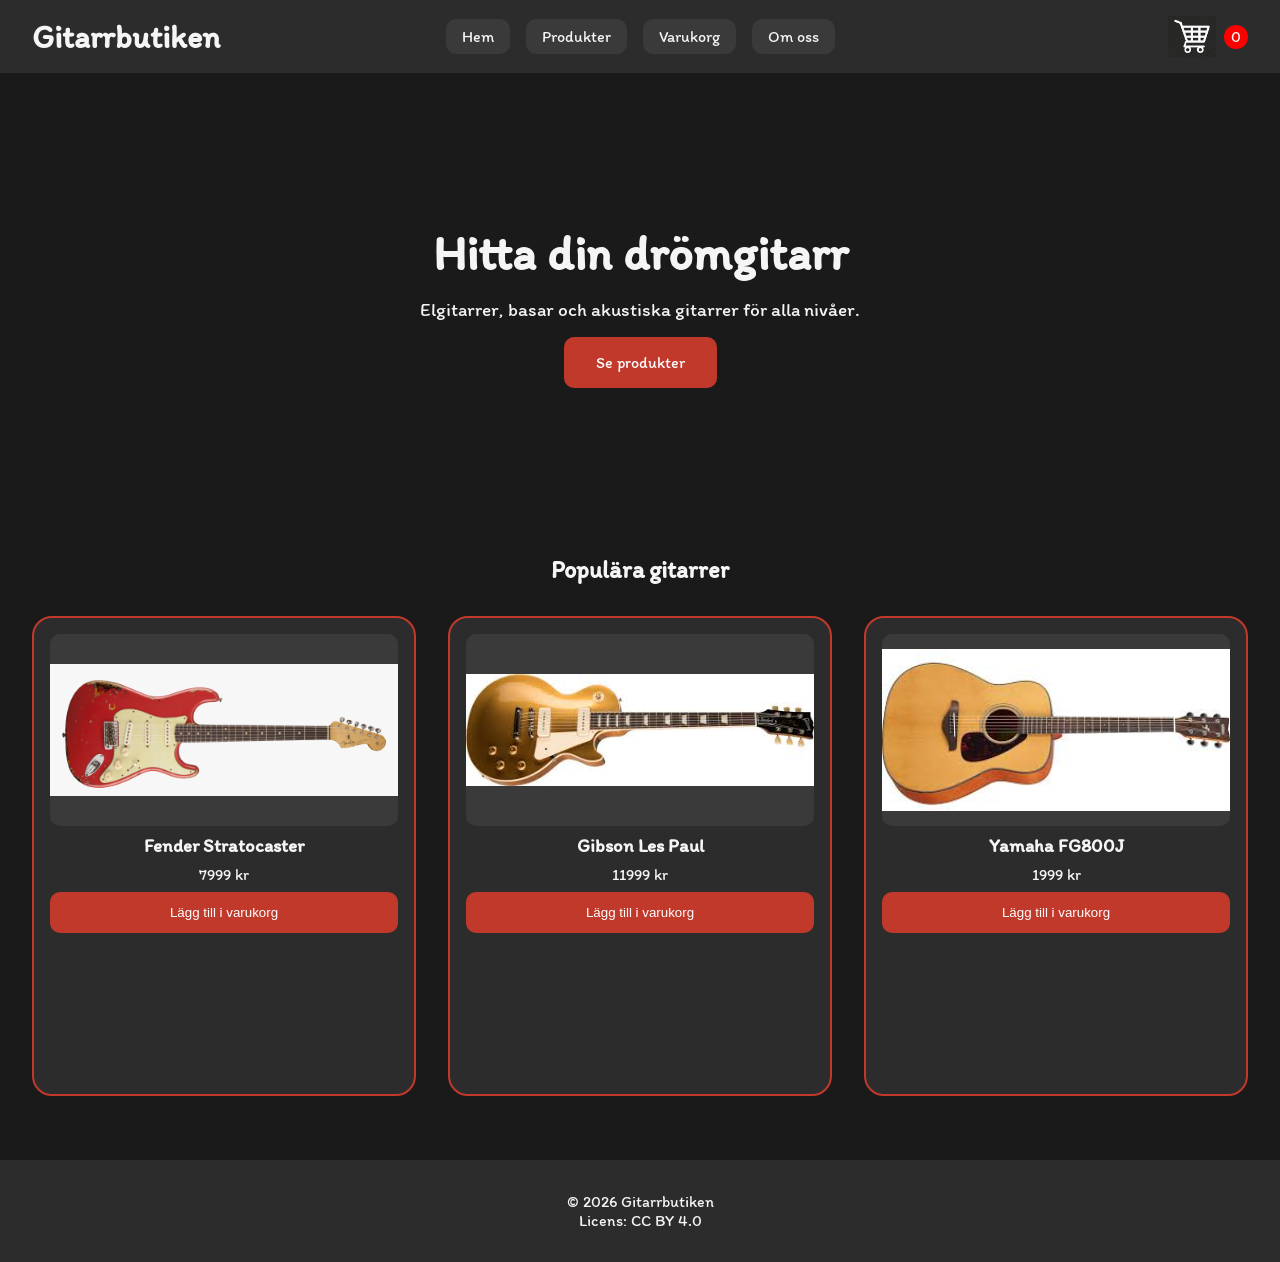
==== commit c3be3656: "Gjorde klart hela basen för alla sidor, tänker kanske lägga till lite extra grejer för att fräscha u" ====
--- a/Slutprojekt/index.html
+++ b/Slutprojekt/index.html
@@ -10,86 +10,74 @@
 </head>
 
 <body onload="updateCartCounter()">
+
     <header>
         <h1>Gitarrbutiken</h1>
+
         <nav aria-label="Huvudmeny">
             <a href="index.html">Hem</a>
             <a href="products.html">Produkter</a>
             <a href="checkout.html">Varukorg</a>
             <a href="about.html">Om oss</a>
         </nav>
+
         <div class="cart-container">
             <img id="cartIcon" src="./bilder/cart.jpg" alt="Varukorg" onclick="goToPage('checkout.html')">
             <p id="cartCounter">0</p>
         </div>
     </header>
+
     <main>
+
         <section class="hero">
             <div class="hero-text">
                 <h2>Hitta din drömgitarr</h2>
-                <p>
-                    Elgitarrer, basar och akustiska gitarrer
-                    för både nybörjare och professionella.
-                </p>
-                <a class="hero-button" href="products.html">
-                    Se produkter
-                </a>
+                <p>Elgitarrer, basar och akustiska gitarrer för alla nivåer.</p>
+                <a class="hero-button" href="products.html">Se produkter</a>
             </div>
         </section>
+
         <section class="product-section">
             <h2>Populära gitarrer</h2>
+
             <div class="product-grid">
+
                 <article class="product-card">
                     <img src="./bilder/310-3106714_fender-stratocaster-png-transparent-png.png"
                         alt="Fender Stratocaster">
                     <h3>Fender Stratocaster</h3>
                     <p>7999 kr</p>
-                    <button onclick="addToCart(
-                        'Fender Stratocaster',
-                        '7999 kr',
-                        './images/stratocaster.webp'
-                    )">
-                        Lägg till i varukorg
-                    </button>
+                    <button
+                        onclick="addToCart('Fender Stratocaster','7999 kr','./bilder/310-3106714_fender-stratocaster-png-transparent-png.png')">Lägg
+                        till i varukorg</button>
                 </article>
+
                 <article class="product-card">
                     <img src="./bilder/gibson.jpg" alt="Gibson Les Paul">
                     <h3>Gibson Les Paul</h3>
                     <p>11999 kr</p>
-                    <button onclick="addToCart(
-                        'Gibson Les Paul',
-                        '11999 kr',
-                        './images/lespaul.webp'
-                    )">
-                        Lägg till i varukorg
-                    </button>
+                    <button onclick="addToCart('Gibson Les Paul','11999 kr','./bilder/gibson.jpg')">Lägg till i
+                        varukorg</button>
                 </article>
+
                 <article class="product-card">
-                    <img src="./bilder/Yamaha_FG800J.jpg" alt="Akustisk Yamaha gitarr">
-                    <h3>Yamaha Acoustic</h3>
+                    <img src="./bilder/Yamaha_FG800J.jpg" alt="Yamaha FG800J">
+                    <h3>Yamaha FG800J</h3>
                     <p>1999 kr</p>
-                    <button onclick="addToCart(
-                        'Yamaha Acoustic',
-                        '1999 kr',
-                        './images/acoustic.webp'
-                    )">
-                        Lägg till i varukorg
-                    </button>
+                    <button onclick="addToCart('Yamaha FG800J','1999 kr','./bilder/Yamaha_FG800J.jpg')">Lägg till i
+                        varukorg</button>
                 </article>
+
             </div>
         </section>
+
     </main>
+
     <footer>
-        <p>
-            © 2026 Gitarrbutiken
-        </p>
-        <p>
-            Licens:
-            <a href="https://creativecommons.org/licenses/by/4.0/">
-                CC BY 4.0
-            </a>
-        </p>
+        <p>© 2026 Gitarrbutiken</p>
+        <p>Licens: CC BY 4.0</p>
     </footer>
+
 </body>
 
 </html>
--- a/Slutprojekt/style.css
+++ b/Slutprojekt/style.css
@@ -1,221 +1,237 @@
 @import url('https://fonts.googleapis.com/css2?family=Itim&display=swap');
 
-:root{
-    --bg:#1a1a1a;
-    --primary:#2c2c2c;
-    --secondary:#3a3a3a;
-    --accent:#c0392b;
-    --text:#f5f5f5;
-}
-
-*{
-    margin:0;
-    padding:0;
-    box-sizing:border-box;
-}
-
-body{
-    font-family:Itim, sans-serif;
-    background-color:var(--bg);
-    color:var(--text);
-}
-
-header{
-    display:flex;
-    justify-content:space-between;
-    align-items:center;
-    background-color:var(--primary);
-    padding:1rem 2rem;
-    position:sticky;
-    top:0;
-    z-index:100;
-}
-
-header h1{
-    font-size:2rem;
-}
-
-nav{
-    display:flex;
-    gap:1rem;
-}
-
-nav a{
-    text-decoration:none;
-    color:var(--text);
-    background-color:var(--secondary);
-    padding:0.5rem 1rem;
-    border-radius:10px;
-    transition:0.3s;
-}
-
-nav a:hover{
-    background-color:var(--accent);
-}
-
-.cart-container{
-    position:relative;
-}
-
-.cart-container img{
-    width:3rem;
-    cursor:pointer;
-}
-
-#cartCounter{
-    position:absolute;
-    top:-0.5rem;
-    right:-0.5rem;
-    background-color:red;
-    width:1.5rem;
-    height:1.5rem;
-    display:flex;
-    justify-content:center;
-    align-items:center;
-    border-radius:50%;
-}
-
-.hero{
-    min-height:50vh;
-    display:flex;
-    justify-content:center;
-    align-items:center;
-    text-align:center;
-    padding:2rem;
-}
-
-.hero-text{
-    max-width:40rem;
-}
-
-.hero h2{
-    font-size:3rem;
-    margin-bottom:1rem;
-}
-
-.hero p{
-    margin-bottom:2rem;
-    font-size:1.2rem;
-}
-
-.hero-button{
-    text-decoration:none;
-    background-color:var(--accent);
-    color:white;
-    padding:1rem 2rem;
-    border-radius:10px;
-    transition:0.3s;
-}
-
-.hero-button:hover{
-    opacity:0.8;
-}
-
-.product-section{
-    padding:2rem;
-}
-
-.product-section h2{
-    text-align:center;
-    margin-bottom:2rem;
-}
-
-.product-grid{
-    display:grid;
-    grid-template-columns:repeat(auto-fit, minmax(18rem, 1fr));
-    gap:2rem;
-}
-
-.product-card{
-    background-color:var(--primary);
-    padding:1rem;
-    border-radius:20px;
-    text-align:center;
-    border:2px solid var(--accent);
-    display:flex;
-    flex-direction:column;
-    gap:0.5rem;
-    min-height:30rem;
-    overflow:hidden;
-}
-
-.product-card img{
-    width:100%;
-    height:12rem;
-    object-fit:contain;
-    background-color:var(--secondary);
-    border-radius:10px;
-}
-
-.product-card h3{
-    margin-top:1rem;
-}
-
-.product-card p{
-    margin:1rem 0;
-}
-
-.product-card button{
-    border:none;
-    background-color:var(--accent);
-    color:white;
-    padding:0.8rem 1.2rem;
-    border-radius:10px;
-    cursor:pointer;
-    transition:0.3s;
-}
-
-.product-card button:hover{
-    opacity:0.8;
-}
-
-footer{
-    background-color:var(--primary);
-    text-align:center;
-    padding:2rem;
-    margin-top:2rem;
-}
-
-footer a{
-    color:var(--text);
-}
-
-.cart-actions{
-    display:flex;
-    justify-content:center;
-    margin-top:2rem;
-}
-
-.cart-actions button{
-    border:none;
-    background-color:var(--accent);
-    color:white;
-    padding:1rem 2rem;
-    border-radius:10px;
-    cursor:pointer;
-    transition:0.3s;
-}
-
-.cart-actions button:hover{
-    opacity:0.8;
-}
-
-@media (max-width:768px){
-    header{
-        flex-direction:column;
-        gap:1rem;
-    }
-
-    nav{
-        flex-direction:column;
-        width:100%;
-    }
-
-    nav a{
-        text-align:center;
-    }
-
-    .hero h2{
-        font-size:2rem;
+:root {
+    --bg: #1a1a1a;
+    --primary: #2c2c2c;
+    --secondary: #3a3a3a;
+    --accent: #c0392b;
+    --text: #f5f5f5;
+}
+
+* {
+    margin: 0;
+    padding: 0;
+    box-sizing: border-box;
+}
+
+body {
+    font-family: Itim, sans-serif;
+    background-color: var(--bg);
+    color: var(--text);
+}
+
+/* =========================
+   HEADER (FIXAD NAVIGATION)
+========================= */
+
+header {
+    display: grid;
+    grid-template-columns: 1fr auto 1fr;
+    align-items: center;
+    padding: 1rem 2rem;
+    background-color: var(--primary);
+    position: sticky;
+    top: 0;
+    z-index: 100;
+}
+
+header h1 {
+    font-size: 2rem;
+}
+
+/* NAV centreras alltid */
+nav {
+    justify-self: center;
+    display: flex;
+    gap: 1rem;
+}
+
+nav a {
+    text-decoration: none;
+    color: var(--text);
+    background-color: var(--secondary);
+    padding: 0.5rem 1rem;
+    border-radius: 10px;
+    transition: 0.3s;
+}
+
+nav a:hover {
+    background-color: var(--accent);
+}
+
+/* Varukorg till höger */
+.cart-container {
+    justify-self: end;
+    display: flex;
+    align-items: center;
+    gap: 0.5rem;
+}
+
+.cart-container img {
+    width: 3rem;
+    cursor: pointer;
+}
+
+#cartCounter {
+    background-color: red;
+    width: 1.5rem;
+    height: 1.5rem;
+    display: flex;
+    justify-content: center;
+    align-items: center;
+    border-radius: 50%;
+}
+
+/* =========================
+   HERO
+========================= */
+
+.hero {
+    min-height: 50vh;
+    display: flex;
+    justify-content: center;
+    align-items: center;
+    text-align: center;
+    padding: 2rem;
+}
+
+.hero-text {
+    max-width: 40rem;
+}
+
+.hero h2 {
+    font-size: 3rem;
+    margin-bottom: 1rem;
+}
+
+.hero p {
+    margin-bottom: 2rem;
+    font-size: 1.2rem;
+}
+
+.hero-button {
+    text-decoration: none;
+    background-color: var(--accent);
+    color: white;
+    padding: 1rem 2rem;
+    border-radius: 10px;
+    transition: 0.3s;
+}
+
+.hero-button:hover {
+    opacity: 0.8;
+}
+
+/* =========================
+   PRODUKTER
+========================= */
+
+.product-section {
+    padding: 2rem;
+}
+
+.product-section h2 {
+    text-align: center;
+    margin-bottom: 2rem;
+}
+
+.product-grid {
+    display: grid;
+    grid-template-columns: repeat(auto-fit, minmax(18rem, 1fr));
+    gap: 2rem;
+}
+
+.product-card {
+    background-color: var(--primary);
+    padding: 1rem;
+    border-radius: 20px;
+    text-align: center;
+    border: 2px solid var(--accent);
+    display: flex;
+    flex-direction: column;
+    gap: 0.5rem;
+    min-height: 30rem;
+    overflow: hidden;
+}
+
+.product-card img {
+    width: 100%;
+    height: 12rem;
+    object-fit: contain;
+    background-color: var(--secondary);
+    border-radius: 10px;
+}
+
+.product-card button {
+    border: none;
+    background-color: var(--accent);
+    color: white;
+    padding: 0.8rem 1.2rem;
+    border-radius: 10px;
+    cursor: pointer;
+    transition: 0.3s;
+}
+
+.product-card button:hover {
+    opacity: 0.8;
+}
+
+/* =========================
+   FOOTER
+========================= */
+
+footer {
+    background-color: var(--primary);
+    text-align: center;
+    padding: 2rem;
+    margin-top: 2rem;
+}
+
+/* =========================
+   VARUKORG
+========================= */
+
+.cart-actions {
+    display: flex;
+    justify-content: center;
+    margin-top: 2rem;
+}
+
+.cart-actions button {
+    border: none;
+    background-color: var(--accent);
+    color: white;
+    padding: 1rem 2rem;
+    border-radius: 10px;
+    cursor: pointer;
+    transition: 0.3s;
+}
+
+.cart-actions button:hover {
+    opacity: 0.8;
+}
+
+/* =========================
+   MOBIL
+========================= */
+
+@media (max-width:768px) {
+
+    header {
+        grid-template-columns: 1fr;
+        text-align: center;
+        gap: 1rem;
+    }
+
+    nav {
+        flex-direction: column;
+    }
+
+    .cart-container {
+        justify-self: center;
+    }
+
+    .hero h2 {
+        font-size: 2rem;
     }
 }
